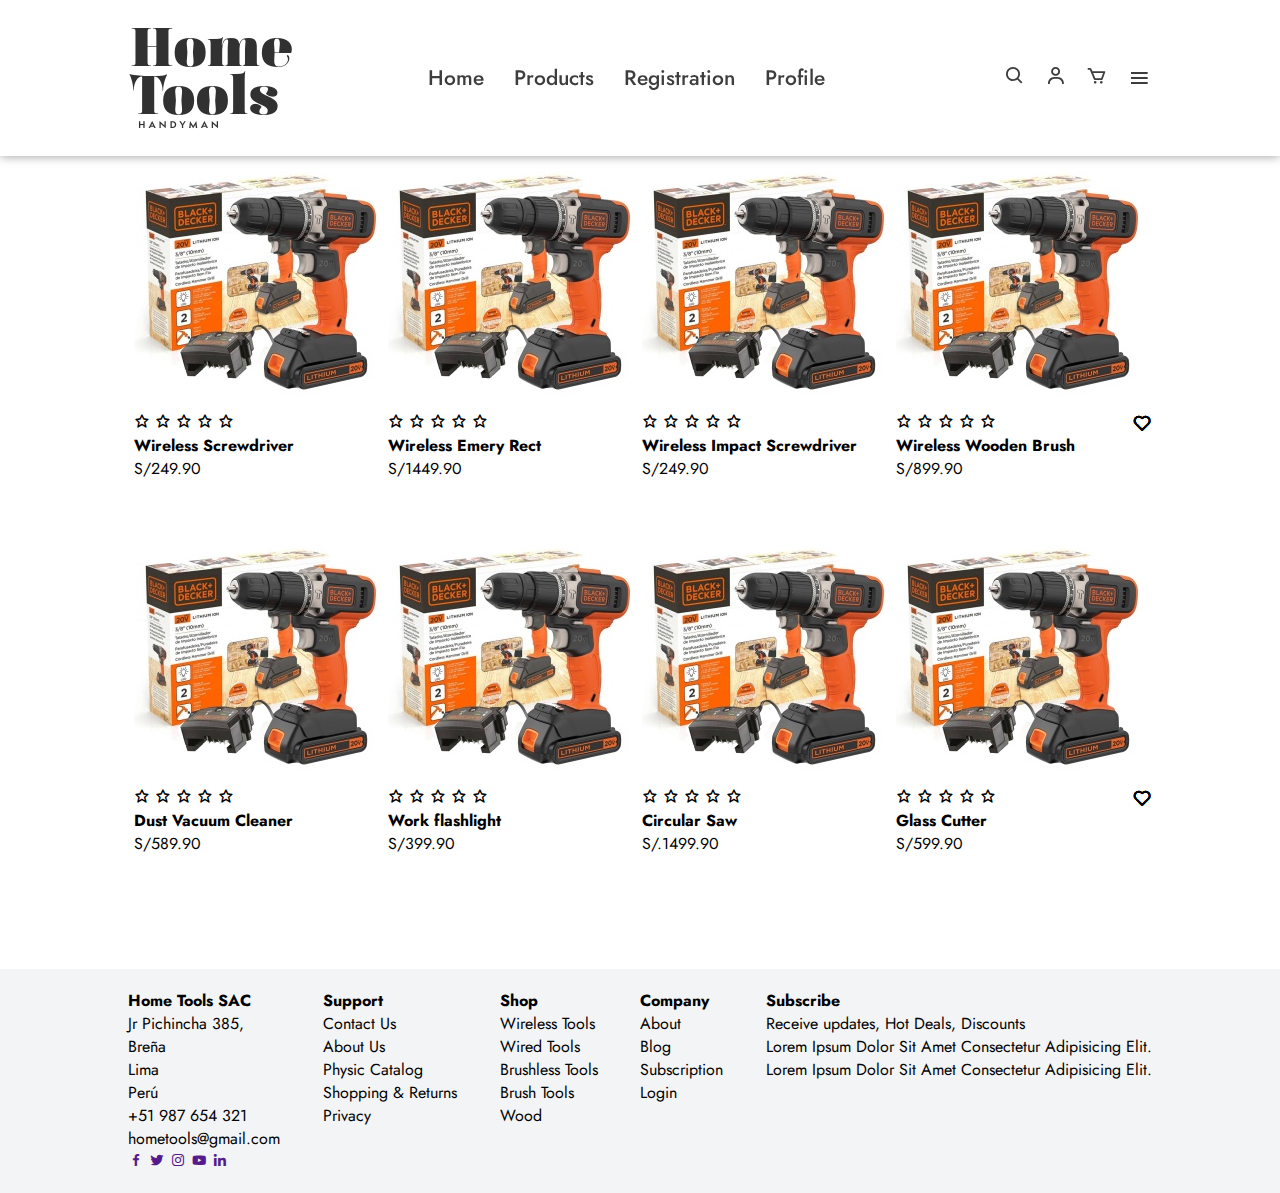
==== products.html @ b831c948 "primer commit tarea 2" ====
<!DOCTYPE html>
<html lang="en">
    <head>
        <meta charset="UTF-8" />
        <meta name="viewport" content="width=device-width, initial-scale=1.0" />
        <title>Catálogo de Productos</title>
        <link rel="stylesheet" href="styles.css" />
        <link rel="preconnect" href="https://fonts.googleapis.com" />
        <link rel="preconnect" href="https://fonts.gstatic.com" crossorigin />
        <link
          href="https://fonts.googleapis.com/css2?family=Fraunces:opsz,wght@9..144,300;9..144,400;9..144,700&family=Jost:wght@100;200;300;400;500;600;700&display=swap"
          rel="stylesheet"
        />
        <link
          rel="stylesheet"
          href="https://cdnjs.cloudflare.com/ajax/libs/font-awesome/6.5.1/css/all.min.css"
          integrity="sha512-DTOQO9RWCH3ppGqcWaEA1BIZOC6xxalwEsw9c2QQeAIftl+Vegovlnee1c9QX4TctnWMn13TZye+giMm8e2LwA=="
          crossorigin="anonymous"
          referrerpolicy="no-referrer"
        />
        <link
          rel="stylesheet"
          href="https://unpkg.com/boxicons@latest/css/boxicons.min.css"
        /> 
        <link href="https://cdn.jsdelivr.net/npm/bootstrap@5.3.2/dist/css/bootstrap.min.css" rel="stylesheet" integrity="sha384-T3c6CoIi6uLrA9TneNEoa7RxnatzjcDSCmG1MXxSR1GAsXEV/Dwwykc2MPK8M2HN" crossorigin="anonymous">
      </head>
<body>
    <header class="head-back">
        <a href="#" class="logo"
          ><img src="./src/logo.png" alt="Logo Principal"
        /></a>
  
        <ul class="navmenu">
          <li><a href="index.html">Home</a></li>
          <li><a href="products.html">Products</a></li>
          <li><a href="registration.html">Registration</a></li>
          <li><a href="profile.html">Profile</a></li>
        </ul>
  
        <div class="nav-icon">
          <a href=""><i class="bx bx-search"></i></a>
          <a href="profile.html"><i class="bx bx-user"></i></a>
          <a href=""><i class="bx bx-cart"></i></a>
  
          <div class="bx bx-menu" id="menu-icon"></div>
        </div>
      </header>

      <section class="trending-product" id="trending">
        <div class="center-text">
          <h2>Our Trending <span>Products</span></h2>
        </div>
  
        <div class="products1">
          <div class="row">
            <img src="src/1.jpg" alt="Atornillador inalámbrico" />
            <div class="heart-icon">
              <i class="bx bx-heart"></i>
            </div>
            <div class="rating">
              <i class="bx bx-star"></i>
              <i class="bx bx-star"></i>
              <i class="bx bx-star"></i>
              <i class="bx bx-star"></i>
              <i class="bx bx-star"></i>
            </div>
            <div class="price">
              <h4>Wireless Screwdriver</h4>
              <p>S/249.90</p>
            </div>
          </div>
  
          <div class="row">
            <img src="src/1.jpg" alt="Esmeril recto" />
            <div class="heart-icon">
              <i class="bx bx-heart"></i>
            </div>
            <div class="rating">
              <i class="bx bx-star"></i>
              <i class="bx bx-star"></i>
              <i class="bx bx-star"></i>
              <i class="bx bx-star"></i>
              <i class="bx bx-star"></i>
            </div>
            <div class="price">
              <h4>Wireless Emery Rect</h4>
              <p>S/1449.90</p>
            </div>
          </div>
  
          <div class="row">
            <img src="src/1.jpg" alt="Atornillador de impacto" />
            <div class="heart-icon">
              <i class="bx bx-heart"></i>
            </div>
            <div class="rating">
              <i class="bx bx-star"></i>
              <i class="bx bx-star"></i>
              <i class="bx bx-star"></i>
              <i class="bx bx-star"></i>
              <i class="bx bx-star"></i>
            </div>
            <div class="price">
              <h4>Wireless Impact Screwdriver</h4>
              <p>S/249.90</p>
            </div>
          </div>
  
          <div class="row">
            <img src="src/1.jpg" alt="Cepillo Inalámbrico" />
            <div class="heart-icon">
              <i class="bx bx-heart"></i>
            </div>
            <div class="rating">
              <i class="bx bx-star"></i>
              <i class="bx bx-star"></i>
              <i class="bx bx-star"></i>
              <i class="bx bx-star"></i>
              <i class="bx bx-star"></i>
            </div>
            <div class="price">
              <h4>Wireless Wooden Brush</h4>
              <p>S/899.90</p>
            </div>
          </div>
      </div>
          <div class="products1">
            <div class="row">
              <img src="src/1.jpg" alt="Dust Vacuum Cleaner" />
              <div class="heart-icon">
                <i class="bx bx-heart"></i>
              </div>
              <div class="rating">
                <i class="bx bx-star"></i>
                <i class="bx bx-star"></i>
                <i class="bx bx-star"></i>
                <i class="bx bx-star"></i>
                <i class="bx bx-star"></i>
              </div>
              <div class="price">
                <h4>Dust Vacuum Cleaner</h4>
                <p>S/589.90</p>
              </div>
            </div>
  
            <div class="row">
              <img src="src/1.jpg" alt="Work Flashlight" />
              <div class="heart-icon">
                <i class="bx bx-heart"></i>
              </div>
              <div class="rating">
                <i class="bx bx-star"></i>
                <i class="bx bx-star"></i>
                <i class="bx bx-star"></i>
                <i class="bx bx-star"></i>
                <i class="bx bx-star"></i>
              </div>
              <div class="price">
                <h4>Work flashlight</h4>
                <p>S/399.90</p>
              </div>
            </div>
  
            <div class="row">
              <img src="src/1.jpg" alt="Circular Saw" />
              <div class="heart-icon">
                <i class="bx bx-heart"></i>
              </div>
              <div class="rating">
                <i class="bx bx-star"></i>
                <i class="bx bx-star"></i>
                <i class="bx bx-star"></i>
                <i class="bx bx-star"></i>
                <i class="bx bx-star"></i>
              </div>
              <div class="price">
                <h4>Circular Saw</h4>
                <p>S/.1499.90</p>
              </div>
            </div>
  
            <div class="row">
              <img src="src/1.jpg" alt="Glass Cutter" />
              <div class="heart-icon">
                <i class="bx bx-heart"></i>
              </div>
              <div class="rating">
                <i class="bx bx-star"></i>
                <i class="bx bx-star"></i>
                <i class="bx bx-star"></i>
                <i class="bx bx-star"></i>
                <i class="bx bx-star"></i>
              </div>
              <div class="price">
                <h4>Glass Cutter</h4>
                <p>S/599.90</p>
              </div>
            </div>
          </div>
        </div>
      </section>

      <footer class="contact">
        <div class="contact-info">
            <div class="first-info">
                <h4>Home Tools SAC</h4>

                <p>Jr Pichincha 385, <br> Breña <br> Lima <br> Perú</p>
                <p>+51 987 654 321</p>
                <p>hometools@gmail.com</p>

                <div class="social-icon">
                    <a href=""><i class='bx bxl-facebook' ></i></a>
                    <a href=""><i class='bx bxl-twitter' ></i></a>
                    <a href=""><i class='bx bxl-instagram' ></i></a>
                    <a href=""><i class='bx bxl-youtube' ></i></a>
                    <a href=""><i class='bx bxl-linkedin' ></i></a>
                </div>
            </div>
            <div class="second-info">
                <h4>Support</h4>
                <p>Contact Us</p>
                <p>About Us</p>
                <p>Physic Catalog</p>
                <p>Shopping & Returns</p>
                <p>Privacy</p>
            </div>

            <div class="third-info">
                    <h4>Shop</h4>
                    <p>Wireless Tools</p>
                    <p>Wired Tools</p>
                    <p>Brushless Tools</p>
                    <p>Brush Tools</p>
                    <p>Wood</p>
            </div>

            <div class="fourth-info">
                <h4>Company</h4>
                <p>About</p>
                <p>Blog</p>
                <p>Subscription</p>
                <p>Login</p>
            </div>

            <div class="five">
                <h4>Subscribe</h4>
                <p>Receive updates, Hot Deals, Discounts</p>
                <p>Lorem Ipsum Dolor Sit Amet Consectetur Adipisicing Elit.</p>
                <p>Lorem Ipsum Dolor Sit Amet Consectetur Adipisicing Elit.</p>
                <p></p>
            </div>
        </div>
    </footer>
    <script src="https://cdn.jsdelivr.net/npm/bootstrap@5.3.2/dist/js/bootstrap.bundle.min.js" integrity="sha384-C6RzsynM9kWDrMNeT87bh95OGNyZPhcTNXj1NW7RuBCsyN/o0jlpcV8Qyq46cDfL" crossorigin="anonymous"></script>
</body>
</html>
---- styles.css ----
*{
    margin: 0;
    padding: 0;
    box-sizing: border-box;
    font-family: 'Jost', sans-serif;
    list-style: none;
    text-decoration: none;
}

header{
    position: fixed;
    width: 100%;
    top: 0;
    right: 0;
    z-index: 1000;
    display: flex;
    align-items: center;
    justify-content: space-between;
    background: #fff;
    padding: 20px 10%;
    box-shadow: 0px 0px 10px rgb(0 0 0 / 40%);
}
.logo{
    max-width: 120px;
    height: auto;
}

.navmenu{
    display: flex;
}

.navmenu a{
    color: #3d3d3d;
    font-size: 21px;
    text-transform: capitalize;
    padding: 15px 15px;
    font-weight: 500;
    transition: all .5s ease;
}

.navmenu a:hover{
    color: bisque;
}

.nav-icon{
    display: flex;
    align-items: center;
}

.nav-icon i{
    margin-right: 20px;
    color: #3d3d3d;
    font-size: 21px;
    font-weight: 500;
    transition: all .5s ease;
}

.nav-icon i:hover{
    transform: scale(1.5);
    color: bisque;
}

#menu-icon{
    font-size: 25px;
    color: #3d3d3d;
    z-index: 10001;
    cursor: pointer;
}

section{
    padding: 5% 10.5%;
}

.main-home{
    width: 100%;
    height: 100vh;
    background-image: url(src/banner.png);
    background-position: center;
    background-size: cover;
    display: grid;    
    grid-template-columns: repeat(1, 1fr);
    align-items: center;
}
.main-text h5{
    color:bisque;
    font-size: 22px;
    text-transform: capitalize;
    font-weight: 500;
}

.main-text h1{
    color: #000;
    font-size: 65px;
    text-transform: capitalize;
    line-height: 1.1;
    font-weight: 600;
    margin: 6px 0 10px;
}

.main-text p{
    color: rgb(175, 150, 119);
    font-size: 25px;
    font-style: italic;
    margin-bottom: 20px;
}

.main-btn{
    display: inline-block;
    color: #111;
    font-size: 22px;
    font-weight: 500;
    text-transform: capitalize;
    border: 2px solid #111;
    padding: 10px 30px;
    transition: all .42s ease;
}

.main-btn:hover{
    background-color: #000;
    color: #fff;
}

.main-btn i{
    vertical-align: middle;
}

.down-arrow{
    position: absolute;
    top: 85%;
    right: 86%;
}

.down i{
    font-size: 30px;
    color: #3d3d3d;
    border: 2px solid #3d3d3d;
    border-radius: 80%;
    padding: 12px 12px;
}

.down i:hover{
    background-color: #3d3d3d;
    color: #fff;
    transition: all .42s ease;
}

.center-text h2{
    color: #111;
    font-size: 28px;
    text-transform: capitalize;
    text-align: center;
    margin-bottom: 30px;
}

.center-text span{
    color: bisque;

}

.products1, .products2{
    display: flex;
    justify-content: space-between;
    margin: 50px 0;
    transition: all 0.5s;
}

.row img:hover{
    transform: scale(0.9);
}

.row .heart-icon{
    position: absolute;
    right: 10%;
    font-size: 20px;
}

.row .heart-icon:hover{
    color: bisque;
}

.ratting i{
    color: bisque;
    font-size: 18px;
}

footer{
    position:relative;
    width: 100%;
    bottom: 0;
    right: 0;
    background: #f3f4f6;
    padding: 20px 10%;
}

.contact-info{
    display: flex;
    align-items:start;
    justify-content: space-between;
}

.wrapper{
    display: flex;
    justify-content: center;
    align-items: center;
    min-height: 100vh;
    padding-bottom: 0;
}

.reg-form{
    width: 750px;
    background: rgba(255,228,196,0.9);
    border-radius: 10px;
    color: #8f8d8d;
    padding: 40px 35px 55px;
    border: 2px solid rgba(102, 98, 98, 0.2);
    box-shadow: 0 0 10px rgba(0, 0, 0, .2);
}

.reg-form h1{
    font-size: 36px;
    text-align: center;
    margin-bottom: 20px;
}

.wrapper .input-box{
    display: flex;
    justify-content: space-between;
    flex-wrap: wrap;
}

.input-box .input-field{
    position: relative;
    width: 48%;
    height: 50px;
    margin: 13px 0;

}

.input-box .input-field input{
    width: 100%;
    height: 100%;
    background: transparent;
    border: 2px solid rgba(102, 98, 98, 0.2);
    outline: none;
    font-size: 16px;
    color: #fff;
    border-radius: 6px;
    padding: 15px 15px 15px 40px;
}

.input-box .input-field input::placeholder{
    color: #fff;
}

.input-box .input-field i{
    position: absolute;
    left: 15px;
    top: 50%;
    transform: translateY(-50%);
    font-size: 20px;
}
.reg-form label{
    display: inline-block;
    font-size: 14.5px;
    margin: 10px 0 23px;
}

.reg-form label input{
    accent-color: #fff;
    margin-right: 5px;
}
.reg-form .btn{
    width: 100%;
    height: 45px;
    background: #fff;
    border: none;
    outline: none;
    border-radius: 6px;
    box-shadow: 0 0 10px rgba(0, 0, 0, .1);
    cursor: pointer;
    font-size: 16px;
    color: #333;
    font-weight: 600;
}

.container{
    background: bisque;
    width: 540px;
    height: 465px;
    margin: 0 auto;
    position: relative;
    margin-top: 10%;
    box-shadow: 2px 5px 20px rgba(119, 119, 119, 0.5);

}

.logo2{
    float: right;
    margin-right: 12px;
    margin-top: 12px;
    color: rgb(102, 98, 98);
    font-weight: 900;
    font-size: 1.5rem;
    letter-spacing: 1px;
}

.CTA{
    width: 80px;
    height: 40px;
    right: -20px;    
    bottom: 0;
    margin-bottom: 90px;
    position: absolute;
    z-index: 1s;
    font-size: 1em;
    transform: rotate(-90deg);
    transition: all .5s ease-in-out;
    cursor: pointer;
}

.CTA h1{
    color: #9e9a9a;
    margin-top: 10px;
    margin-left: 9px;
}

.CTA:hover{
    transform: scale(1.6);
}

.leftbox{
    float: left;
    top: -5%;
    left: 5%;
    position: absolute;
    width: 15%;
    height: 110%;
    background: #000;
    box-shadow: 3px 3px 10px rgba(119, 119, 119, 0.5);
}

nav a{
    list-style: none;
    padding: 35px;
    color: #fff;
    font-size: 1.1em;
    display: block;
    transition: all 0.3s ease-in-out;
}

nav a:hover{
    color: bisque;
    transform: scale(1.8);
    cursor: pointer;
}

nav a:first-child{
    margin-top: 7px ;
}

.active{
    color: bisque;
}

.rightbox{
    float: right;
    width: 45%;
    height: 100%;
}

.profile{
    position: absolute;
    width: 70%;
}

.profile h1{
    color: #9e9a9a;
    font-size: 1em;
    margin-top: 60px;
    margin-bottom: 35px;
}

.profile h2{
    color: #777;
    width: 80%;
    text-transform: uppercase;
    font-size: 13px;
    letter-spacing: 1px;
    margin-left: 2px;
}

.profile p{
    border-width: 1px;
    border-style: solid;
    border-image: linear-gradient(to right,#3fb6a8,  rgba(126,211,134,0.5)) 1 0%;
    border-top: 0;
    width: 80%;
    font-size: 0.95em;
    padding: 7px 0;
    color: #070707;
}

.btn2{
    float: right;
    text-transform: uppercase;
    font-size: 10px;
    border: none;
    color: #000;
}

.btn2:hover{
    text-decoration: underline;
    font-weight: 900;
}
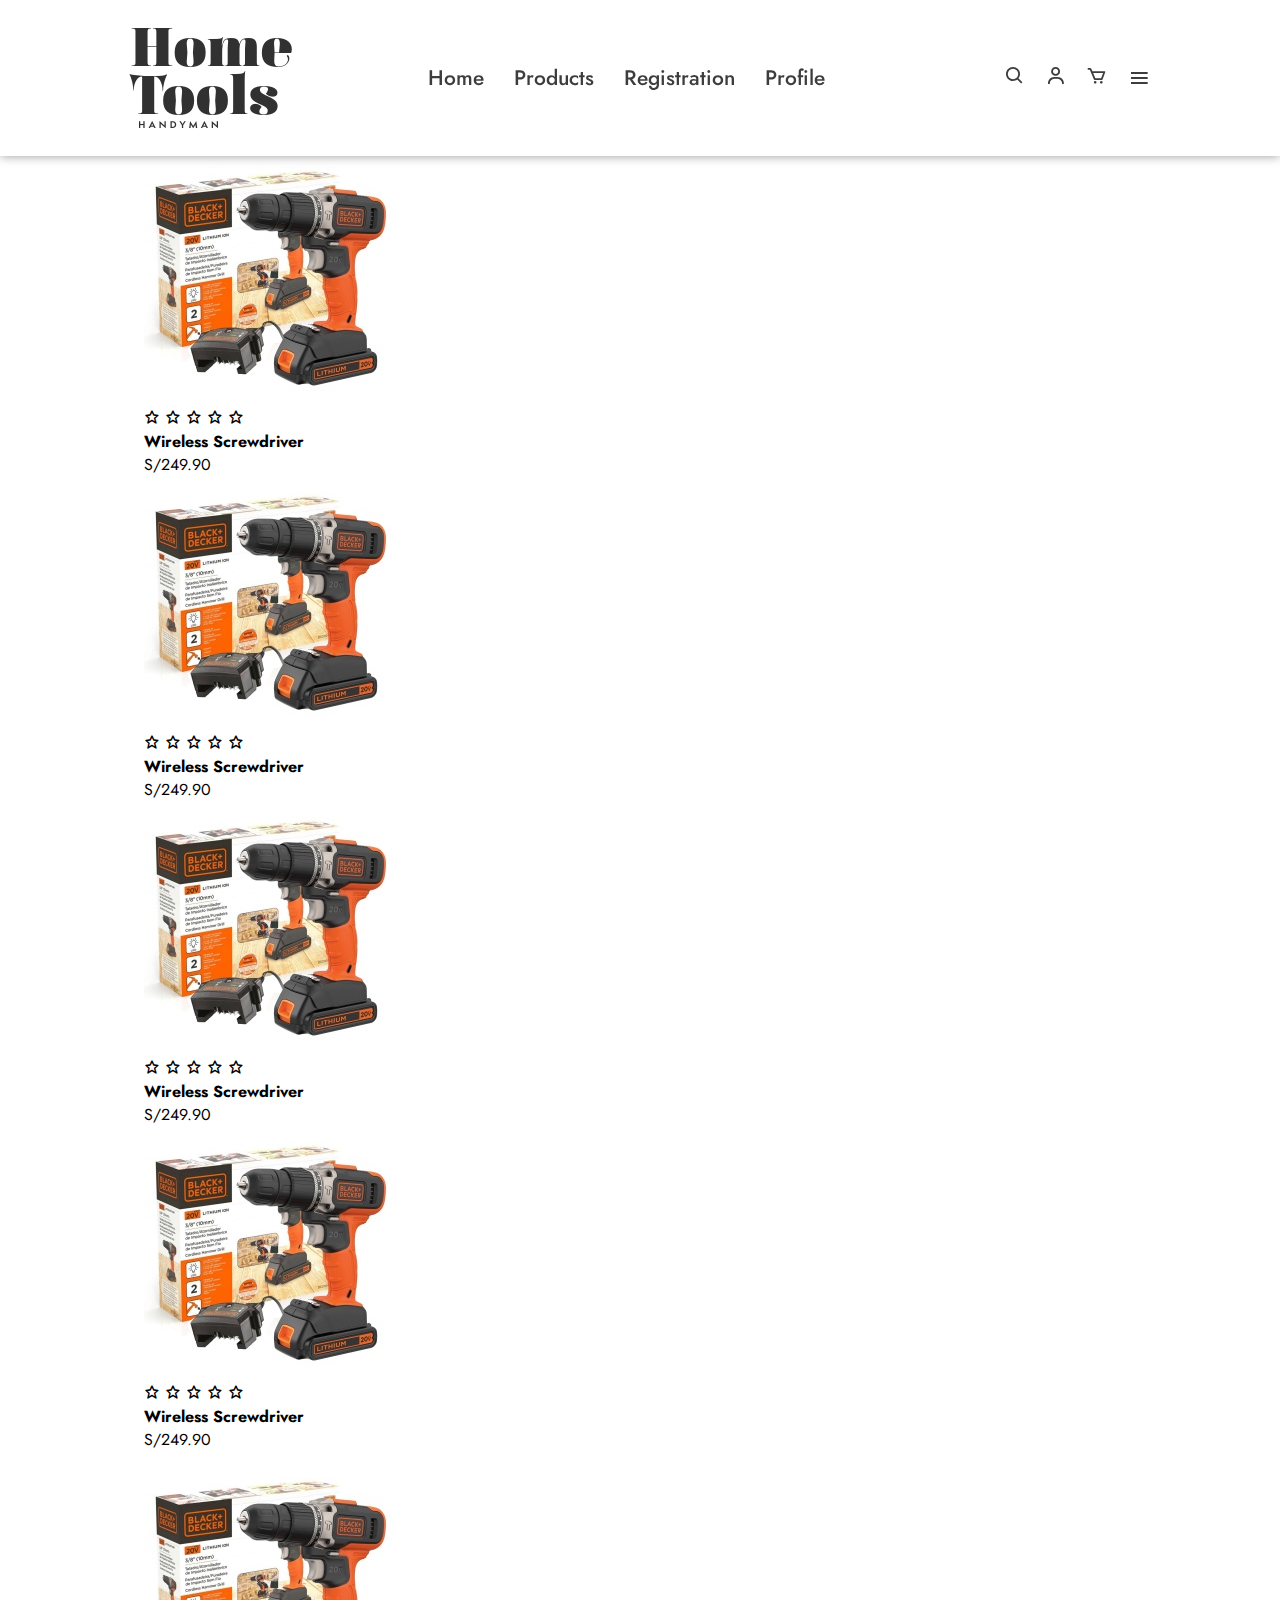
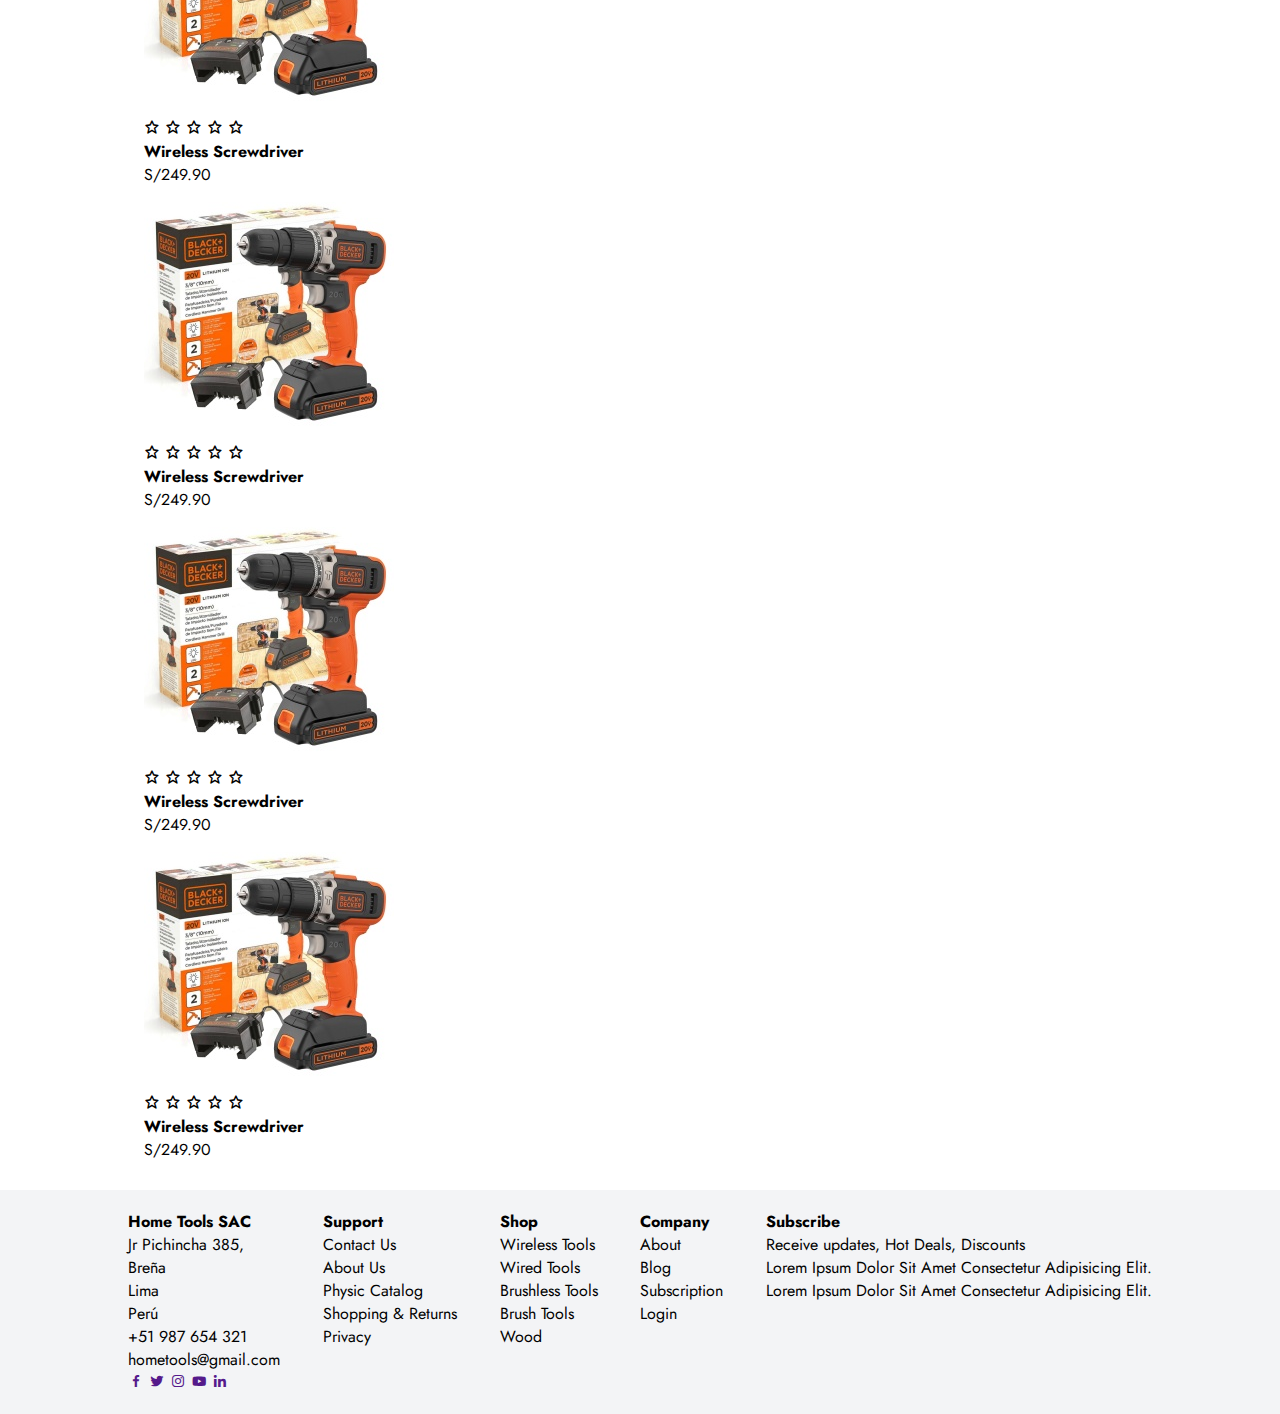
==== commit c1a0da56: "Productos con Bootstrap" ====
--- a/products.html
+++ b/products.html
@@ -1,57 +1,193 @@
 <!DOCTYPE html>
 <html lang="en">
-    <head>
-        <meta charset="UTF-8" />
-        <meta name="viewport" content="width=device-width, initial-scale=1.0" />
-        <title>Catálogo de Productos</title>
-        <link rel="stylesheet" href="styles.css" />
-        <link rel="preconnect" href="https://fonts.googleapis.com" />
-        <link rel="preconnect" href="https://fonts.gstatic.com" crossorigin />
-        <link
-          href="https://fonts.googleapis.com/css2?family=Fraunces:opsz,wght@9..144,300;9..144,400;9..144,700&family=Jost:wght@100;200;300;400;500;600;700&display=swap"
-          rel="stylesheet"
-        />
-        <link
-          rel="stylesheet"
-          href="https://cdnjs.cloudflare.com/ajax/libs/font-awesome/6.5.1/css/all.min.css"
-          integrity="sha512-DTOQO9RWCH3ppGqcWaEA1BIZOC6xxalwEsw9c2QQeAIftl+Vegovlnee1c9QX4TctnWMn13TZye+giMm8e2LwA=="
-          crossorigin="anonymous"
-          referrerpolicy="no-referrer"
-        />
-        <link
-          rel="stylesheet"
-          href="https://unpkg.com/boxicons@latest/css/boxicons.min.css"
-        /> 
-        <link href="https://cdn.jsdelivr.net/npm/bootstrap@5.3.2/dist/css/bootstrap.min.css" rel="stylesheet" integrity="sha384-T3c6CoIi6uLrA9TneNEoa7RxnatzjcDSCmG1MXxSR1GAsXEV/Dwwykc2MPK8M2HN" crossorigin="anonymous">
-      </head>
-<body>
+  <head>
+    <meta charset="UTF-8" />
+    <meta name="viewport" content="width=device-width, initial-scale=1.0" />
+    <title>Catálogo de Productos</title>
+    <link rel="stylesheet" href="styles.css" />
+    <link rel="preconnect" href="https://fonts.googleapis.com" />
+    <link rel="preconnect" href="https://fonts.gstatic.com" crossorigin />
+    <link
+      href="https://fonts.googleapis.com/css2?family=Fraunces:opsz,wght@9..144,300;9..144,400;9..144,700&family=Jost:wght@100;200;300;400;500;600;700&display=swap"
+      rel="stylesheet"
+    />
+    <link
+      rel="stylesheet"
+      href="https://cdnjs.cloudflare.com/ajax/libs/font-awesome/6.5.1/css/all.min.css"
+      integrity="sha512-DTOQO9RWCH3ppGqcWaEA1BIZOC6xxalwEsw9c2QQeAIftl+Vegovlnee1c9QX4TctnWMn13TZye+giMm8e2LwA=="
+      crossorigin="anonymous"
+      referrerpolicy="no-referrer"
+    />
+    <link
+      rel="stylesheet"
+      href="https://unpkg.com/boxicons@latest/css/boxicons.min.css"
+    />
+    <link
+      href="https://cdn.jsdelivr.net/npm/bootstrap@5.3.2/dist/css/bootstrap.min.css"
+      rel="stylesheet"
+      integrity="sha384-T3c6CoIi6uLrA9TneNEoa7RxnatzjcDSCmG1MXxSR1GAsXEV/Dwwykc2MPK8M2HN"
+      crossorigin="anonymous"
+    />
+  </head>
+  <body>
     <header class="head-back">
-        <a href="#" class="logo"
-          ><img src="./src/logo.png" alt="Logo Principal"
-        /></a>
-  
-        <ul class="navmenu">
-          <li><a href="index.html">Home</a></li>
-          <li><a href="products.html">Products</a></li>
-          <li><a href="registration.html">Registration</a></li>
-          <li><a href="profile.html">Profile</a></li>
-        </ul>
-  
-        <div class="nav-icon">
-          <a href=""><i class="bx bx-search"></i></a>
-          <a href="profile.html"><i class="bx bx-user"></i></a>
-          <a href=""><i class="bx bx-cart"></i></a>
-  
-          <div class="bx bx-menu" id="menu-icon"></div>
-        </div>
-      </header>
-
-      <section class="trending-product" id="trending">
-        <div class="center-text">
-          <h2>Our Trending <span>Products</span></h2>
-        </div>
-  
-        <div class="products1">
+      <a href="#" class="logo"
+        ><img src="./src/logo.png" alt="Logo Principal"
+      /></a>
+
+      <ul class="navmenu">
+        <li><a href="index.html">Home</a></li>
+        <li><a href="products.html">Products</a></li>
+        <li><a href="registration.html">Registration</a></li>
+        <li><a href="profile.html">Profile</a></li>
+      </ul>
+
+      <div class="nav-icon">
+        <a href=""><i class="bx bx-search"></i></a>
+        <a href="profile.html"><i class="bx bx-user"></i></a>
+        <a href=""><i class="bx bx-cart"></i></a>
+
+        <div class="bx bx-menu" id="menu-icon"></div>
+      </div>
+    </header>
+
+    <section class="trending-product" id="trending">
+      <div class="row fila">
+        <div class="card col" style="width: 18rem;margin-left: 10px;margin-right: 10px;height: fit-content;">
+          <img src="src/1.jpg" class="card-img-top" alt="..." />
+          <div class="price">
+            <div class="rating">
+              <i class="bx bx-star"></i>
+              <i class="bx bx-star"></i>
+              <i class="bx bx-star"></i>
+              <i class="bx bx-star"></i>
+              <i class="bx bx-star"></i>
+            </div>
+            <div class="price">
+              <h4>Wireless Screwdriver</h4>
+              <p>S/249.90</p>
+            </div>
+          </div>            
+        </div>
+        <div class="card col" style="width: 18rem;margin-left: 10px;margin-right: 10px;height: fit-content;">
+          <img src="src/1.jpg" class="card-img-top" alt="..." />
+          <div class="price">
+            <div class="rating">
+              <i class="bx bx-star"></i>
+              <i class="bx bx-star"></i>
+              <i class="bx bx-star"></i>
+              <i class="bx bx-star"></i>
+              <i class="bx bx-star"></i>
+            </div>
+            <div class="price">
+              <h4>Wireless Screwdriver</h4>
+              <p>S/249.90</p>
+            </div>
+          </div>            
+        </div>
+        <div class="card col" style="width: 18rem;margin-left: 10px;margin-right: 10px;height: fit-content;">
+          <img src="src/1.jpg" class="card-img-top" alt="..." />
+          <div class="price">
+            <div class="rating">
+              <i class="bx bx-star"></i>
+              <i class="bx bx-star"></i>
+              <i class="bx bx-star"></i>
+              <i class="bx bx-star"></i>
+              <i class="bx bx-star"></i>
+            </div>
+            <div class="price">
+              <h4>Wireless Screwdriver</h4>
+              <p>S/249.90</p>
+            </div>
+          </div>            
+        </div>
+        <div class="card col" style="width: 18rem;margin-left: 10px;margin-right: 10px;height: fit-content;">
+          <img src="src/1.jpg" class="card-img-top" alt="..." />
+          <div class="price">
+            <div class="rating">
+              <i class="bx bx-star"></i>
+              <i class="bx bx-star"></i>
+              <i class="bx bx-star"></i>
+              <i class="bx bx-star"></i>
+              <i class="bx bx-star"></i>
+            </div>
+            <div class="price">
+              <h4>Wireless Screwdriver</h4>
+              <p>S/249.90</p>
+            </div>
+          </div>            
+        </div>
+      </div>
+      <div class="row fila">
+        <div class="card col" style="width: 18rem;margin-left: 10px;margin-right: 10px;height: fit-content;">
+          <img src="src/1.jpg" class="card-img-top" alt="..." />
+          <div class="price">
+            <div class="rating">
+              <i class="bx bx-star"></i>
+              <i class="bx bx-star"></i>
+              <i class="bx bx-star"></i>
+              <i class="bx bx-star"></i>
+              <i class="bx bx-star"></i>
+            </div>
+            <div class="price">
+              <h4>Wireless Screwdriver</h4>
+              <p>S/249.90</p>
+            </div>
+          </div>            
+        </div>
+        <div class="card col" style="width: 18rem;margin-left: 10px;margin-right: 10px;height: fit-content;">
+          <img src="src/1.jpg" class="card-img-top" alt="..." />
+          <div class="price">
+            <div class="rating">
+              <i class="bx bx-star"></i>
+              <i class="bx bx-star"></i>
+              <i class="bx bx-star"></i>
+              <i class="bx bx-star"></i>
+              <i class="bx bx-star"></i>
+            </div>
+            <div class="price">
+              <h4>Wireless Screwdriver</h4>
+              <p>S/249.90</p>
+            </div>
+          </div>            
+        </div>
+        <div class="card col" style="width: 18rem;margin-left: 10px;margin-right: 10px;height: fit-content;">
+          <img src="src/1.jpg" class="card-img-top" alt="..." />
+          <div class="price">
+            <div class="rating">
+              <i class="bx bx-star"></i>
+              <i class="bx bx-star"></i>
+              <i class="bx bx-star"></i>
+              <i class="bx bx-star"></i>
+              <i class="bx bx-star"></i>
+            </div>
+            <div class="price">
+              <h4>Wireless Screwdriver</h4>
+              <p>S/249.90</p>
+            </div>
+          </div>            
+        </div>
+        <div class="card col" style="width: 18rem;margin-left: 10px;margin-right: 10px;height: fit-content;">
+          <img src="src/1.jpg" class="card-img-top" alt="..." />
+          <div class="price">
+            <div class="rating">
+              <i class="bx bx-star"></i>
+              <i class="bx bx-star"></i>
+              <i class="bx bx-star"></i>
+              <i class="bx bx-star"></i>
+              <i class="bx bx-star"></i>
+            </div>
+            <div class="price">
+              <h4>Wireless Screwdriver</h4>
+              <p>S/249.90</p>
+            </div>
+          </div>            
+        </div>
+      </div>
+
+
+
+      <!-- <div class="products1">
           <div class="row">
             <img src="src/1.jpg" alt="Atornillador inalámbrico" />
             <div class="heart-icon">
@@ -196,62 +332,70 @@
                 <p>S/599.90</p>
               </div>
             </div>
+          </div> -->
+    </section>
+
+    <footer class="contact">
+      <div class="contact-info">
+        <div class="first-info">
+          <h4>Home Tools SAC</h4>
+
+          <p>
+            Jr Pichincha 385, <br />
+            Breña <br />
+            Lima <br />
+            Perú
+          </p>
+          <p>+51 987 654 321</p>
+          <p>hometools@gmail.com</p>
+
+          <div class="social-icon">
+            <a href=""><i class="bx bxl-facebook"></i></a>
+            <a href=""><i class="bx bxl-twitter"></i></a>
+            <a href=""><i class="bx bxl-instagram"></i></a>
+            <a href=""><i class="bx bxl-youtube"></i></a>
+            <a href=""><i class="bx bxl-linkedin"></i></a>
           </div>
         </div>
-      </section>
-
-      <footer class="contact">
-        <div class="contact-info">
-            <div class="first-info">
-                <h4>Home Tools SAC</h4>
-
-                <p>Jr Pichincha 385, <br> Breña <br> Lima <br> Perú</p>
-                <p>+51 987 654 321</p>
-                <p>hometools@gmail.com</p>
-
-                <div class="social-icon">
-                    <a href=""><i class='bx bxl-facebook' ></i></a>
-                    <a href=""><i class='bx bxl-twitter' ></i></a>
-                    <a href=""><i class='bx bxl-instagram' ></i></a>
-                    <a href=""><i class='bx bxl-youtube' ></i></a>
-                    <a href=""><i class='bx bxl-linkedin' ></i></a>
-                </div>
-            </div>
-            <div class="second-info">
-                <h4>Support</h4>
-                <p>Contact Us</p>
-                <p>About Us</p>
-                <p>Physic Catalog</p>
-                <p>Shopping & Returns</p>
-                <p>Privacy</p>
-            </div>
-
-            <div class="third-info">
-                    <h4>Shop</h4>
-                    <p>Wireless Tools</p>
-                    <p>Wired Tools</p>
-                    <p>Brushless Tools</p>
-                    <p>Brush Tools</p>
-                    <p>Wood</p>
-            </div>
-
-            <div class="fourth-info">
-                <h4>Company</h4>
-                <p>About</p>
-                <p>Blog</p>
-                <p>Subscription</p>
-                <p>Login</p>
-            </div>
-
-            <div class="five">
-                <h4>Subscribe</h4>
-                <p>Receive updates, Hot Deals, Discounts</p>
-                <p>Lorem Ipsum Dolor Sit Amet Consectetur Adipisicing Elit.</p>
-                <p>Lorem Ipsum Dolor Sit Amet Consectetur Adipisicing Elit.</p>
-                <p></p>
-            </div>
-        </div>
+        <div class="second-info">
+          <h4>Support</h4>
+          <p>Contact Us</p>
+          <p>About Us</p>
+          <p>Physic Catalog</p>
+          <p>Shopping & Returns</p>
+          <p>Privacy</p>
+        </div>
+
+        <div class="third-info">
+          <h4>Shop</h4>
+          <p>Wireless Tools</p>
+          <p>Wired Tools</p>
+          <p>Brushless Tools</p>
+          <p>Brush Tools</p>
+          <p>Wood</p>
+        </div>
+
+        <div class="fourth-info">
+          <h4>Company</h4>
+          <p>About</p>
+          <p>Blog</p>
+          <p>Subscription</p>
+          <p>Login</p>
+        </div>
+
+        <div class="five">
+          <h4>Subscribe</h4>
+          <p>Receive updates, Hot Deals, Discounts</p>
+          <p>Lorem Ipsum Dolor Sit Amet Consectetur Adipisicing Elit.</p>
+          <p>Lorem Ipsum Dolor Sit Amet Consectetur Adipisicing Elit.</p>
+          <p></p>
+        </div>
+      </div>
     </footer>
-    <script src="https://cdn.jsdelivr.net/npm/bootstrap@5.3.2/dist/js/bootstrap.bundle.min.js" integrity="sha384-C6RzsynM9kWDrMNeT87bh95OGNyZPhcTNXj1NW7RuBCsyN/o0jlpcV8Qyq46cDfL" crossorigin="anonymous"></script>
-</body>
-</html>+    <script
+      src="https://cdn.jsdelivr.net/npm/bootstrap@5.3.2/dist/js/bootstrap.bundle.min.js"
+      integrity="sha384-C6RzsynM9kWDrMNeT87bh95OGNyZPhcTNXj1NW7RuBCsyN/o0jlpcV8Qyq46cDfL"
+      crossorigin="anonymous"
+    ></script>
+  </body>
+</html>
--- a/styles.css
+++ b/styles.css
@@ -68,7 +68,7 @@
 }
 
 section{
-    padding: 5% 10.5%;
+    padding: 11% 10.5% 1.5%;
 }
 
 .main-home{
@@ -413,5 +413,8 @@
     font-weight: 900;
 }
 
-
-
+.fila{
+    margin-top: 10px;
+    margin-bottom: 10px;
+}
+
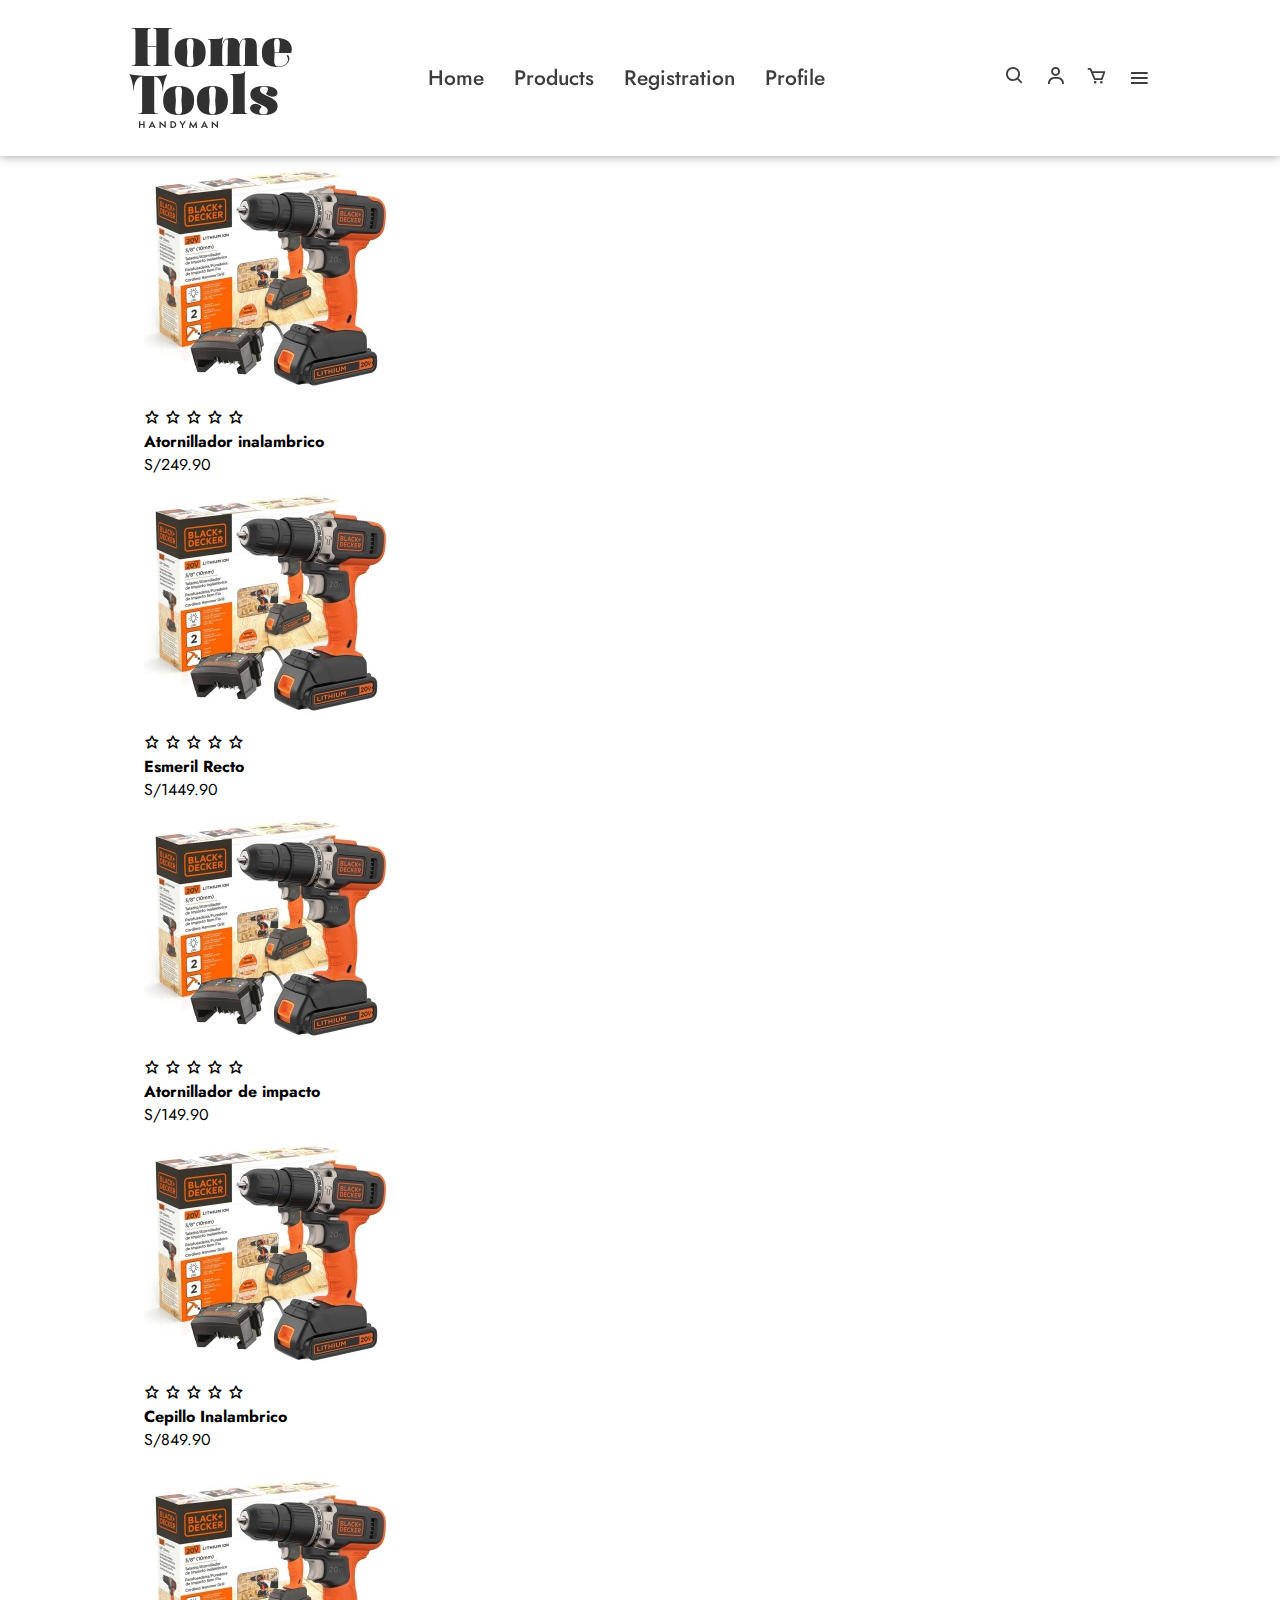
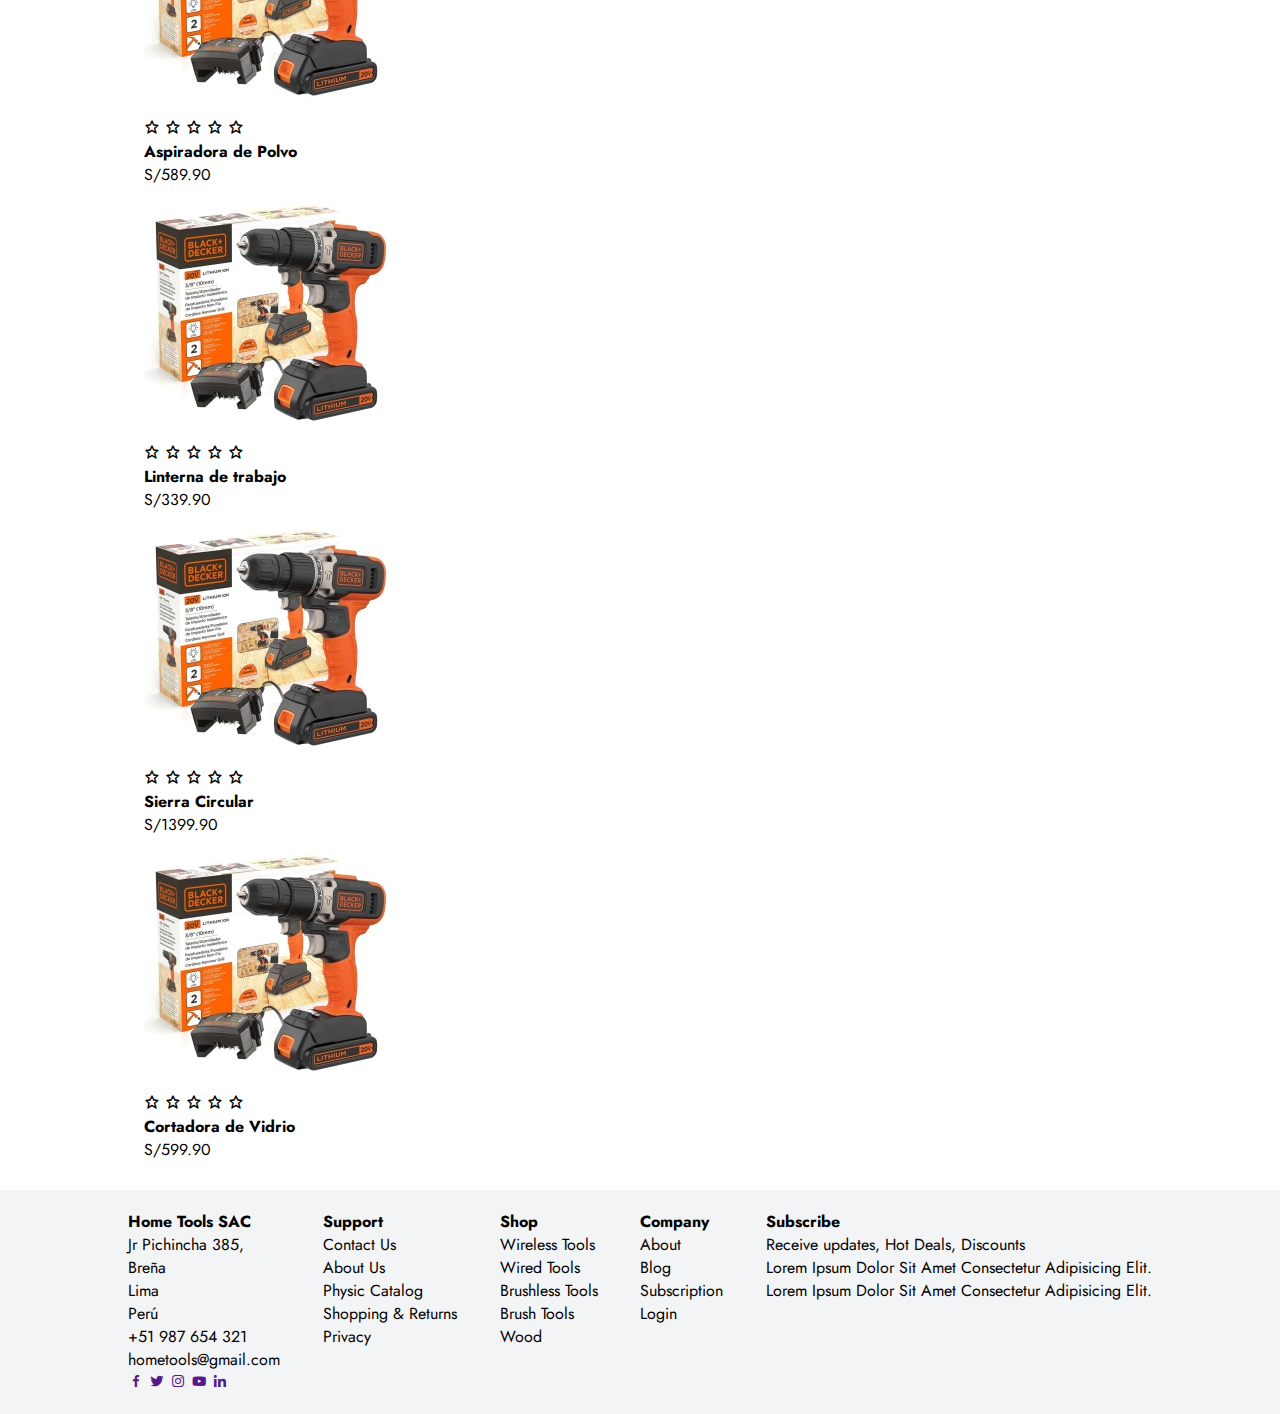
==== commit dc1bde6c: "Inclusion de script.js en todas las paginas" ====
--- a/products.html
+++ b/products.html
@@ -64,7 +64,7 @@
               <i class="bx bx-star"></i>
             </div>
             <div class="price">
-              <h4>Wireless Screwdriver</h4>
+              <h4>Atornillador inalambrico</h4>
               <p>S/249.90</p>
             </div>
           </div>            
@@ -80,40 +80,40 @@
               <i class="bx bx-star"></i>
             </div>
             <div class="price">
-              <h4>Wireless Screwdriver</h4>
-              <p>S/249.90</p>
-            </div>
-          </div>            
-        </div>
-        <div class="card col" style="width: 18rem;margin-left: 10px;margin-right: 10px;height: fit-content;">
-          <img src="src/1.jpg" class="card-img-top" alt="..." />
-          <div class="price">
-            <div class="rating">
-              <i class="bx bx-star"></i>
-              <i class="bx bx-star"></i>
-              <i class="bx bx-star"></i>
-              <i class="bx bx-star"></i>
-              <i class="bx bx-star"></i>
-            </div>
-            <div class="price">
-              <h4>Wireless Screwdriver</h4>
-              <p>S/249.90</p>
-            </div>
-          </div>            
-        </div>
-        <div class="card col" style="width: 18rem;margin-left: 10px;margin-right: 10px;height: fit-content;">
-          <img src="src/1.jpg" class="card-img-top" alt="..." />
-          <div class="price">
-            <div class="rating">
-              <i class="bx bx-star"></i>
-              <i class="bx bx-star"></i>
-              <i class="bx bx-star"></i>
-              <i class="bx bx-star"></i>
-              <i class="bx bx-star"></i>
-            </div>
-            <div class="price">
-              <h4>Wireless Screwdriver</h4>
-              <p>S/249.90</p>
+              <h4>Esmeril Recto</h4>
+              <p>S/1449.90</p>
+            </div>
+          </div>            
+        </div>
+        <div class="card col" style="width: 18rem;margin-left: 10px;margin-right: 10px;height: fit-content;">
+          <img src="src/1.jpg" class="card-img-top" alt="..." />
+          <div class="price">
+            <div class="rating">
+              <i class="bx bx-star"></i>
+              <i class="bx bx-star"></i>
+              <i class="bx bx-star"></i>
+              <i class="bx bx-star"></i>
+              <i class="bx bx-star"></i>
+            </div>
+            <div class="price">
+              <h4>Atornillador de impacto</h4>
+              <p>S/149.90</p>
+            </div>
+          </div>            
+        </div>
+        <div class="card col" style="width: 18rem;margin-left: 10px;margin-right: 10px;height: fit-content;">
+          <img src="src/1.jpg" class="card-img-top" alt="..." />
+          <div class="price">
+            <div class="rating">
+              <i class="bx bx-star"></i>
+              <i class="bx bx-star"></i>
+              <i class="bx bx-star"></i>
+              <i class="bx bx-star"></i>
+              <i class="bx bx-star"></i>
+            </div>
+            <div class="price">
+              <h4>Cepillo Inalambrico</h4>
+              <p>S/849.90</p>
             </div>
           </div>            
         </div>
@@ -130,56 +130,56 @@
               <i class="bx bx-star"></i>
             </div>
             <div class="price">
-              <h4>Wireless Screwdriver</h4>
-              <p>S/249.90</p>
-            </div>
-          </div>            
-        </div>
-        <div class="card col" style="width: 18rem;margin-left: 10px;margin-right: 10px;height: fit-content;">
-          <img src="src/1.jpg" class="card-img-top" alt="..." />
-          <div class="price">
-            <div class="rating">
-              <i class="bx bx-star"></i>
-              <i class="bx bx-star"></i>
-              <i class="bx bx-star"></i>
-              <i class="bx bx-star"></i>
-              <i class="bx bx-star"></i>
-            </div>
-            <div class="price">
-              <h4>Wireless Screwdriver</h4>
-              <p>S/249.90</p>
-            </div>
-          </div>            
-        </div>
-        <div class="card col" style="width: 18rem;margin-left: 10px;margin-right: 10px;height: fit-content;">
-          <img src="src/1.jpg" class="card-img-top" alt="..." />
-          <div class="price">
-            <div class="rating">
-              <i class="bx bx-star"></i>
-              <i class="bx bx-star"></i>
-              <i class="bx bx-star"></i>
-              <i class="bx bx-star"></i>
-              <i class="bx bx-star"></i>
-            </div>
-            <div class="price">
-              <h4>Wireless Screwdriver</h4>
-              <p>S/249.90</p>
-            </div>
-          </div>            
-        </div>
-        <div class="card col" style="width: 18rem;margin-left: 10px;margin-right: 10px;height: fit-content;">
-          <img src="src/1.jpg" class="card-img-top" alt="..." />
-          <div class="price">
-            <div class="rating">
-              <i class="bx bx-star"></i>
-              <i class="bx bx-star"></i>
-              <i class="bx bx-star"></i>
-              <i class="bx bx-star"></i>
-              <i class="bx bx-star"></i>
-            </div>
-            <div class="price">
-              <h4>Wireless Screwdriver</h4>
-              <p>S/249.90</p>
+              <h4>Aspiradora de Polvo</h4>
+              <p>S/589.90</p>
+            </div>
+          </div>            
+        </div>
+        <div class="card col" style="width: 18rem;margin-left: 10px;margin-right: 10px;height: fit-content;">
+          <img src="src/1.jpg" class="card-img-top" alt="..." />
+          <div class="price">
+            <div class="rating">
+              <i class="bx bx-star"></i>
+              <i class="bx bx-star"></i>
+              <i class="bx bx-star"></i>
+              <i class="bx bx-star"></i>
+              <i class="bx bx-star"></i>
+            </div>
+            <div class="price">
+              <h4>Linterna de trabajo</h4>
+              <p>S/339.90</p>
+            </div>
+          </div>            
+        </div>
+        <div class="card col" style="width: 18rem;margin-left: 10px;margin-right: 10px;height: fit-content;">
+          <img src="src/1.jpg" class="card-img-top" alt="..." />
+          <div class="price">
+            <div class="rating">
+              <i class="bx bx-star"></i>
+              <i class="bx bx-star"></i>
+              <i class="bx bx-star"></i>
+              <i class="bx bx-star"></i>
+              <i class="bx bx-star"></i>
+            </div>
+            <div class="price">
+              <h4>Sierra Circular</h4> 
+              <p>S/1399.90</p>
+            </div>
+          </div>            
+        </div>
+        <div class="card col" style="width: 18rem;margin-left: 10px;margin-right: 10px;height: fit-content;">
+          <img src="src/1.jpg" class="card-img-top" alt="..." />
+          <div class="price">
+            <div class="rating">
+              <i class="bx bx-star"></i>
+              <i class="bx bx-star"></i>
+              <i class="bx bx-star"></i>
+              <i class="bx bx-star"></i>
+              <i class="bx bx-star"></i>
+            </div>
+            <div class="price">
+              <h4>Cortadora de Vidrio</h4>
+              <p>S/599.90</p>
             </div>
           </div>            
         </div>
@@ -392,6 +392,8 @@
         </div>
       </div>
     </footer>
+
+    <script src="script.js"></script>
     <script
       src="https://cdn.jsdelivr.net/npm/bootstrap@5.3.2/dist/js/bootstrap.bundle.min.js"
       integrity="sha384-C6RzsynM9kWDrMNeT87bh95OGNyZPhcTNXj1NW7RuBCsyN/o0jlpcV8Qyq46cDfL"
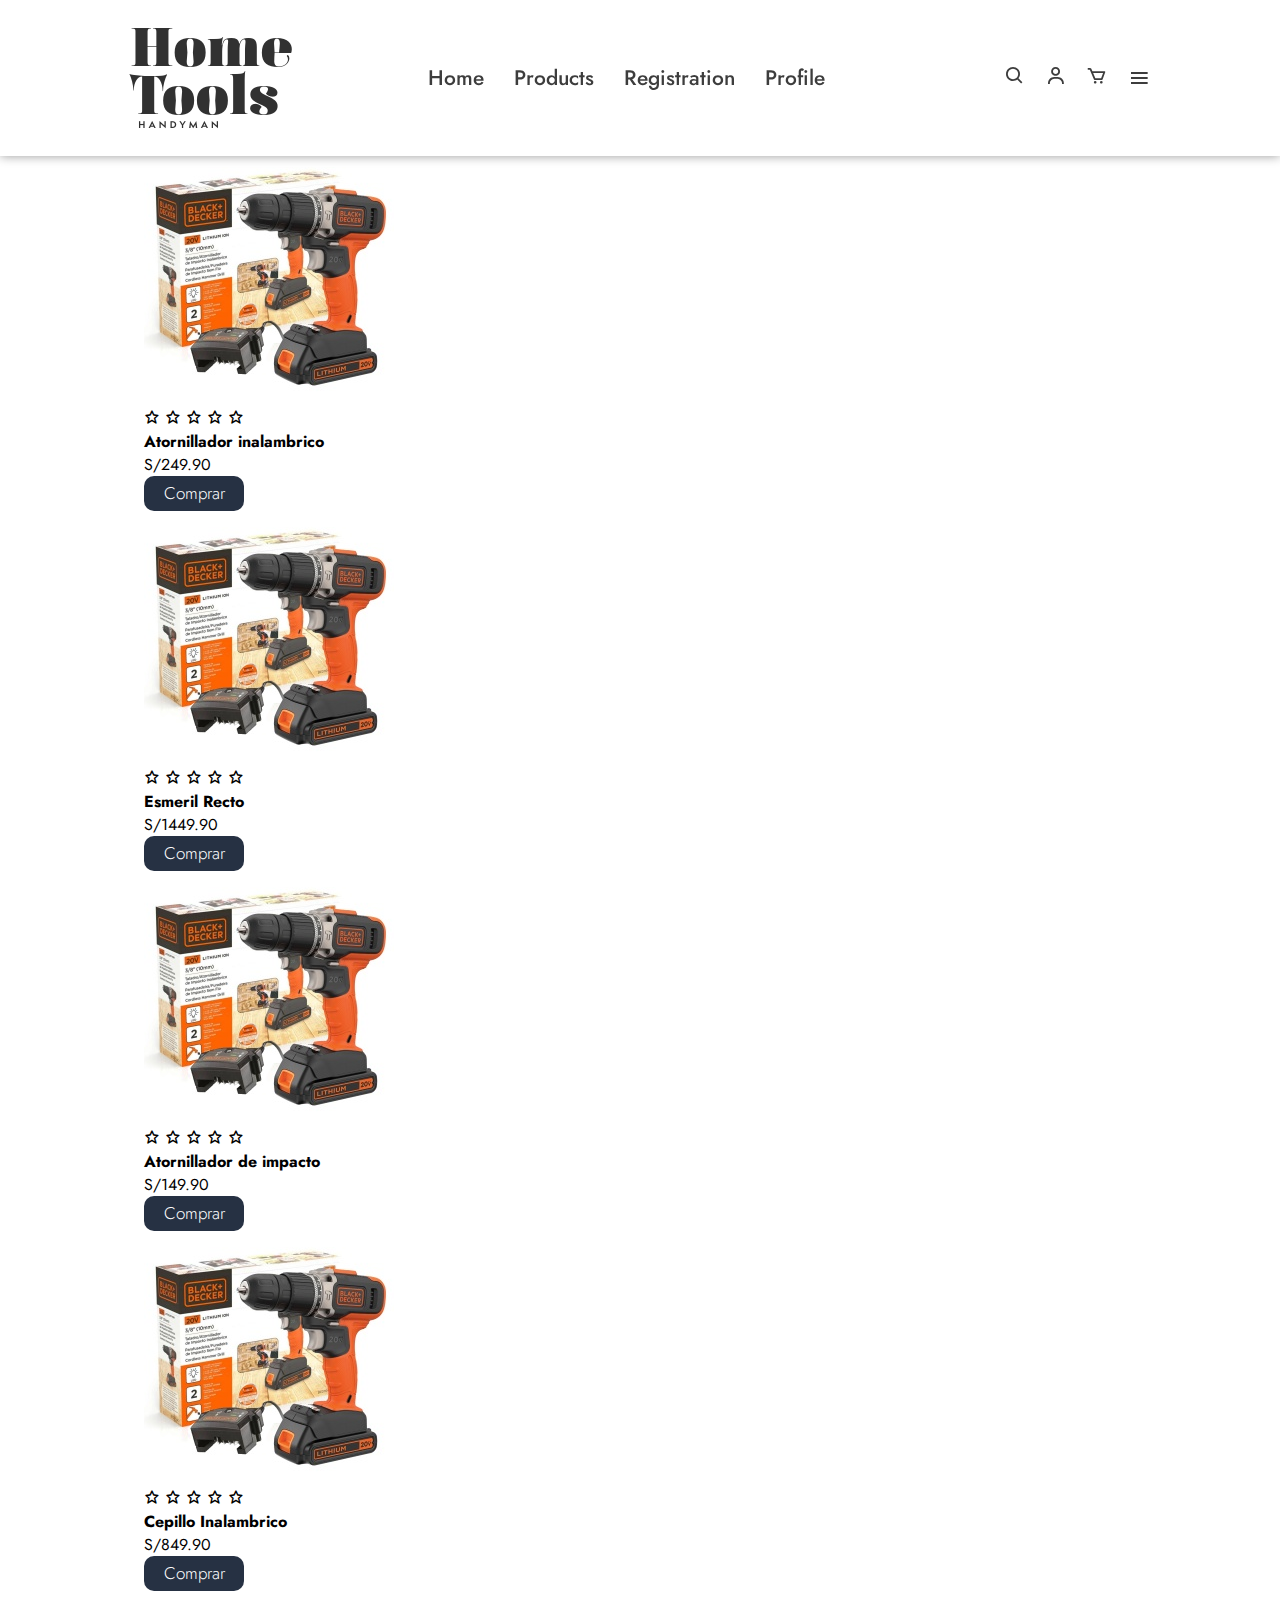
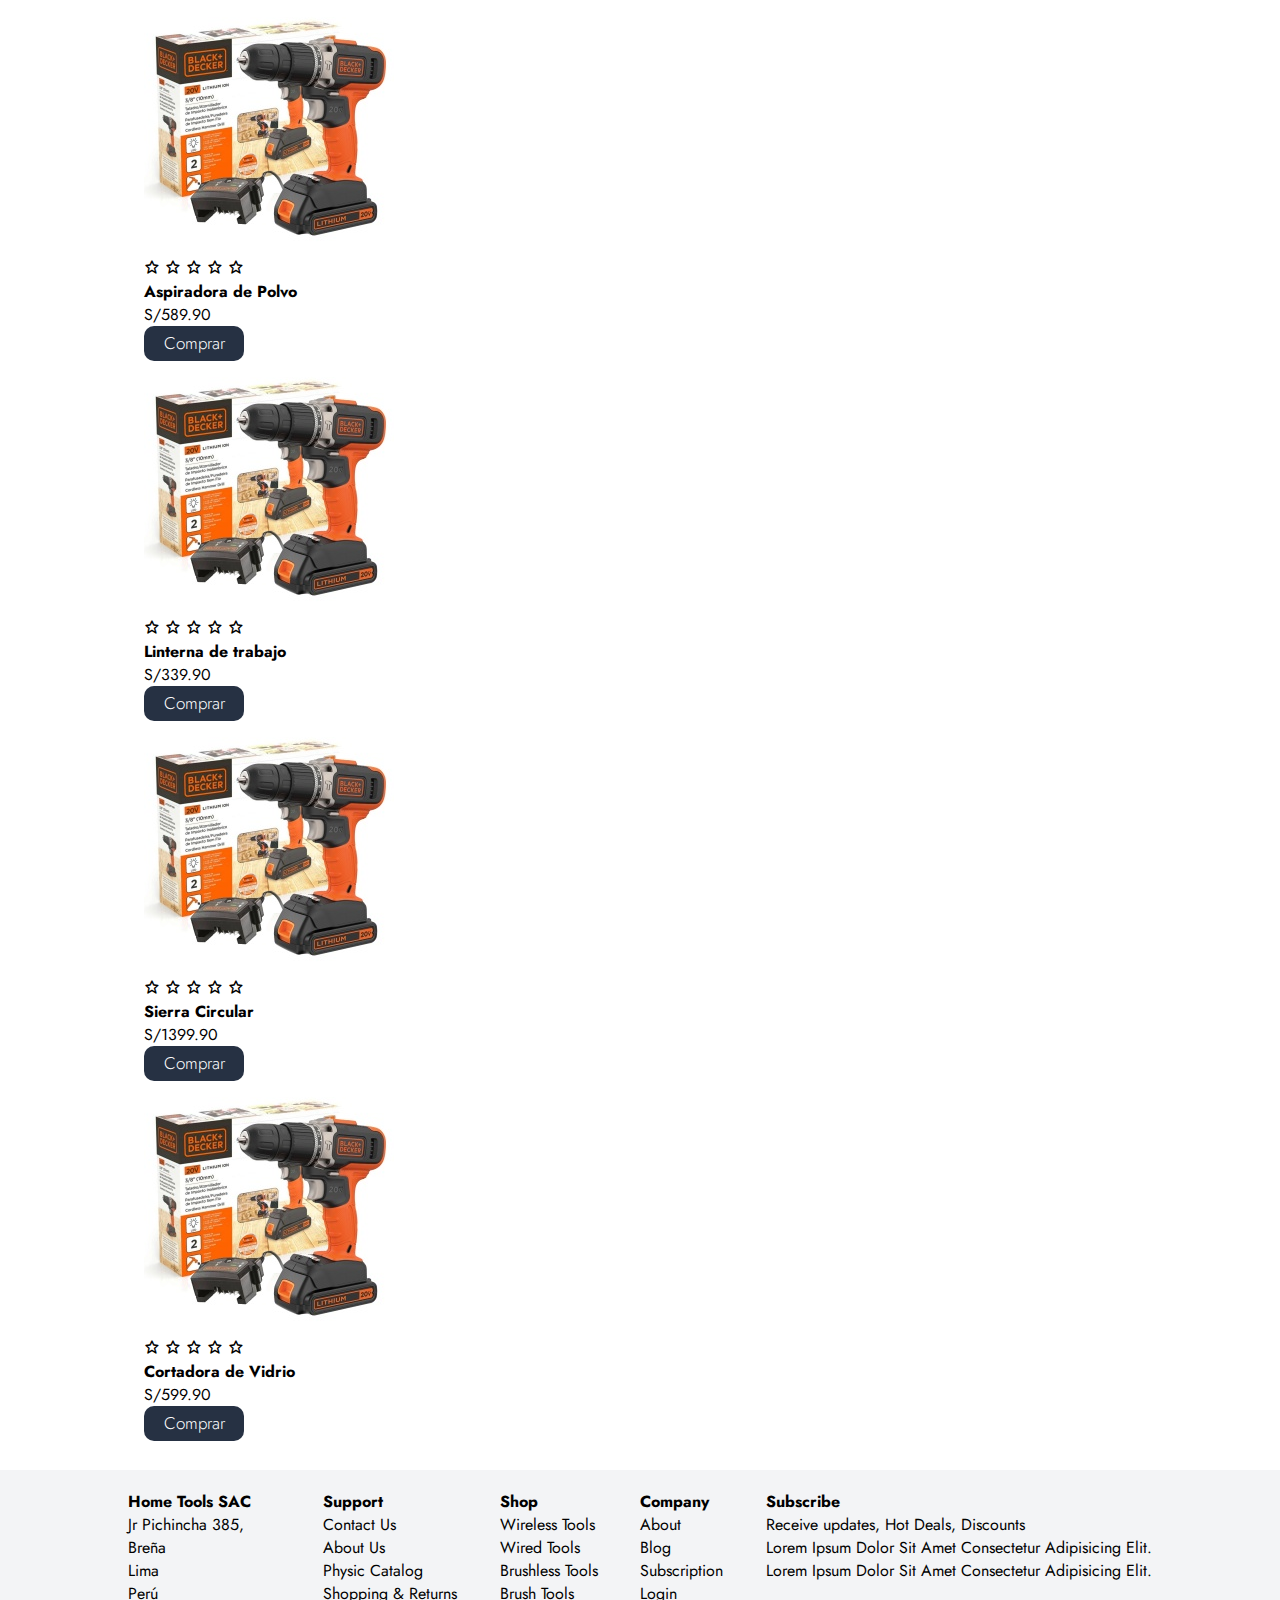
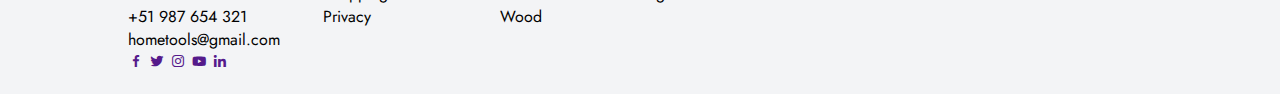
==== commit 5a267b6d: "Se agrega botón comprar en todos los productos" ====
--- a/products.html
+++ b/products.html
@@ -66,6 +66,7 @@
             <div class="price">
               <h4>Atornillador inalambrico</h4>
               <p>S/249.90</p>
+              <button class="btn-comprar">Comprar</button>
             </div>
           </div>            
         </div>
@@ -82,6 +83,7 @@
             <div class="price">
               <h4>Esmeril Recto</h4>
               <p>S/1449.90</p>
+              <button class="btn-comprar">Comprar</button>
             </div>
           </div>            
         </div>
@@ -98,6 +100,7 @@
             <div class="price">
               <h4>Atornillador de impacto</h4>
               <p>S/149.90</p>
+              <button class="btn-comprar">Comprar</button>
             </div>
           </div>            
         </div>
@@ -114,6 +117,7 @@
             <div class="price">
               <h4>Cepillo Inalambrico</h4>
               <p>S/849.90</p>
+              <button class="btn-comprar">Comprar</button>
             </div>
           </div>            
         </div>
@@ -132,6 +136,7 @@
             <div class="price">
               <h4>Aspiradora de Polvo</h4>
               <p>S/589.90</p>
+              <button class="btn-comprar">Comprar</button>
             </div>
           </div>            
         </div>
@@ -148,6 +153,7 @@
             <div class="price">
               <h4>Linterna de trabajo</h4>
               <p>S/339.90</p>
+              <button class="btn-comprar">Comprar</button>
             </div>
           </div>            
         </div>
@@ -164,6 +170,7 @@
             <div class="price">
               <h4>Sierra Circular</h4> 
               <p>S/1399.90</p>
+              <button class="btn-comprar">Comprar</button>
             </div>
           </div>            
         </div>
@@ -180,6 +187,7 @@
             <div class="price">
               <h4>Cortadora de Vidrio</h4>
               <p>S/599.90</p>
+              <button class="btn-comprar">Comprar</button>
             </div>
           </div>            
         </div>
--- a/styles.css
+++ b/styles.css
@@ -418,3 +418,18 @@
     margin-bottom: 10px;
 }
 
+
+.btn-comprar{
+    background-color: #263143;
+    color: #fff;
+    width: 100px;
+    height: 35px;
+    border-radius: 10px ;
+    border: none;
+    font-size: 17px;
+    font-weight: 300;
+}
+
+.btn-comprar:hover{
+    background-color: #2d4263;
+}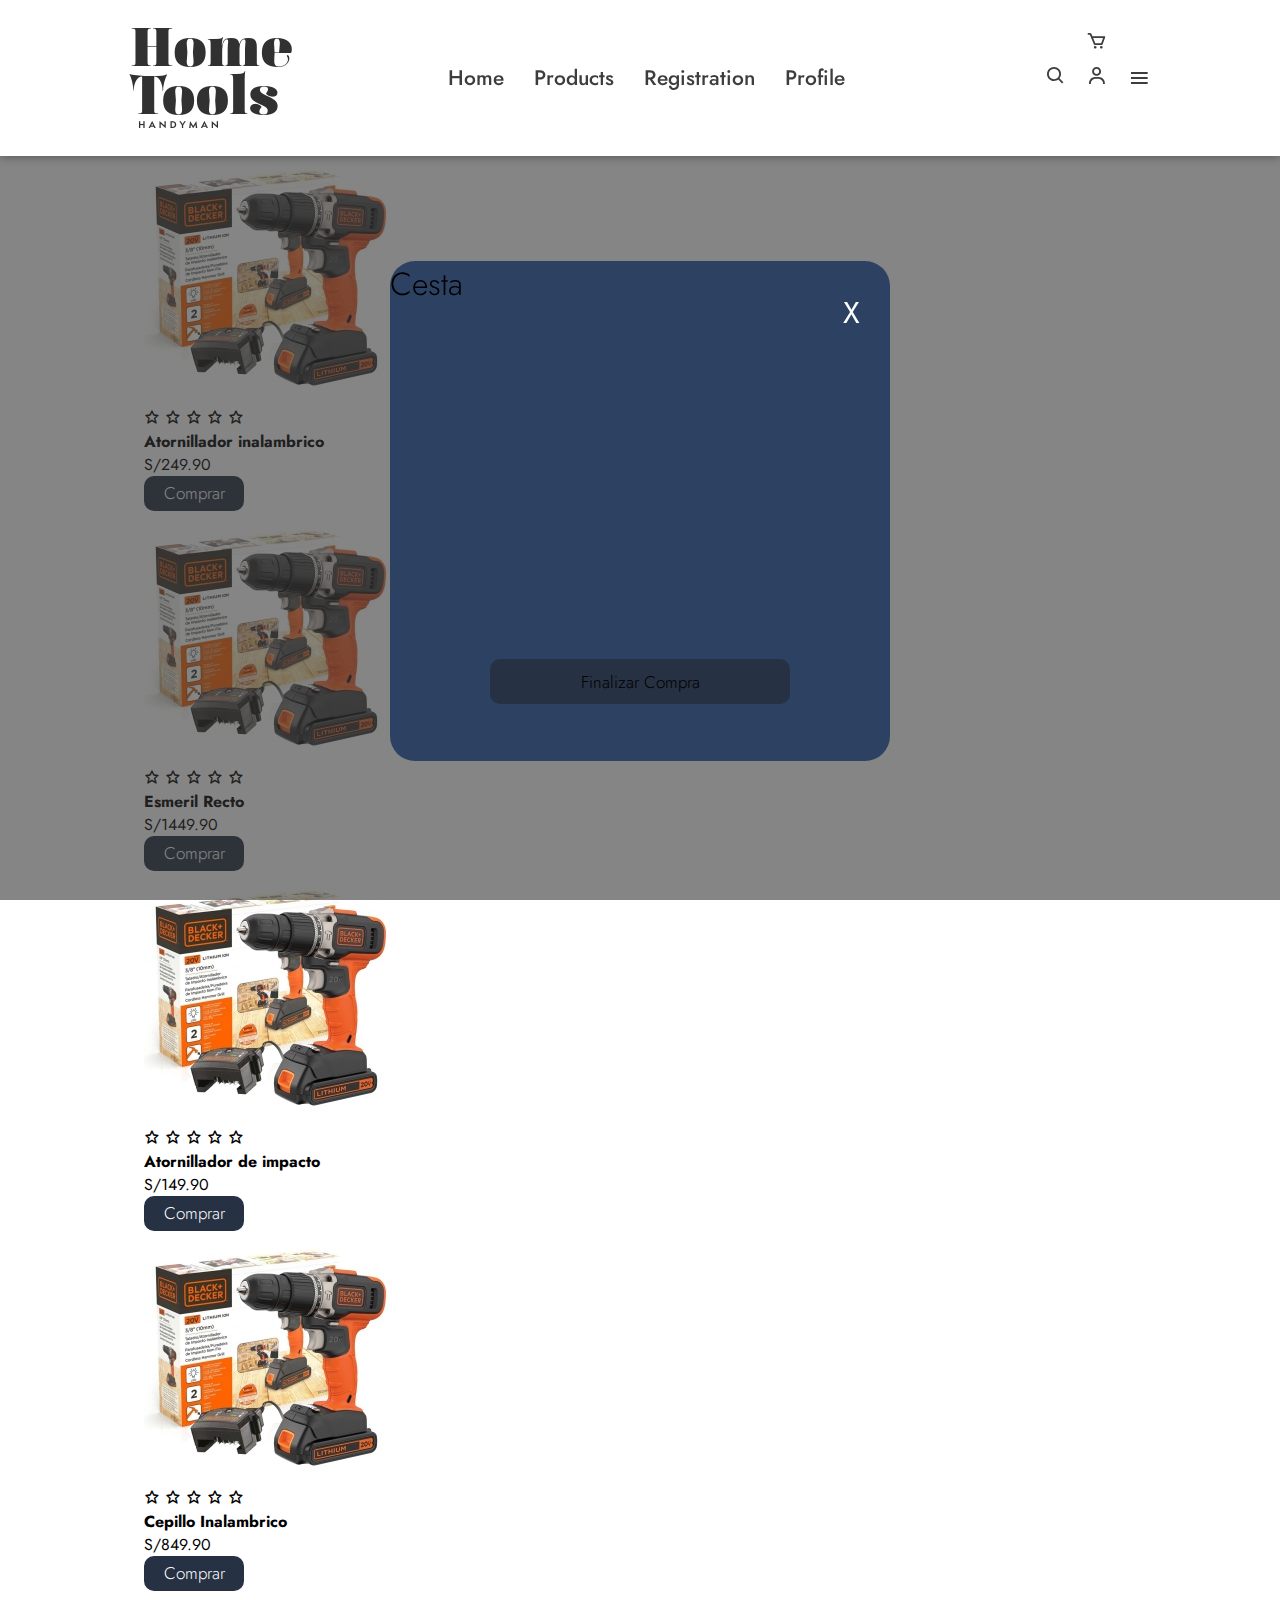
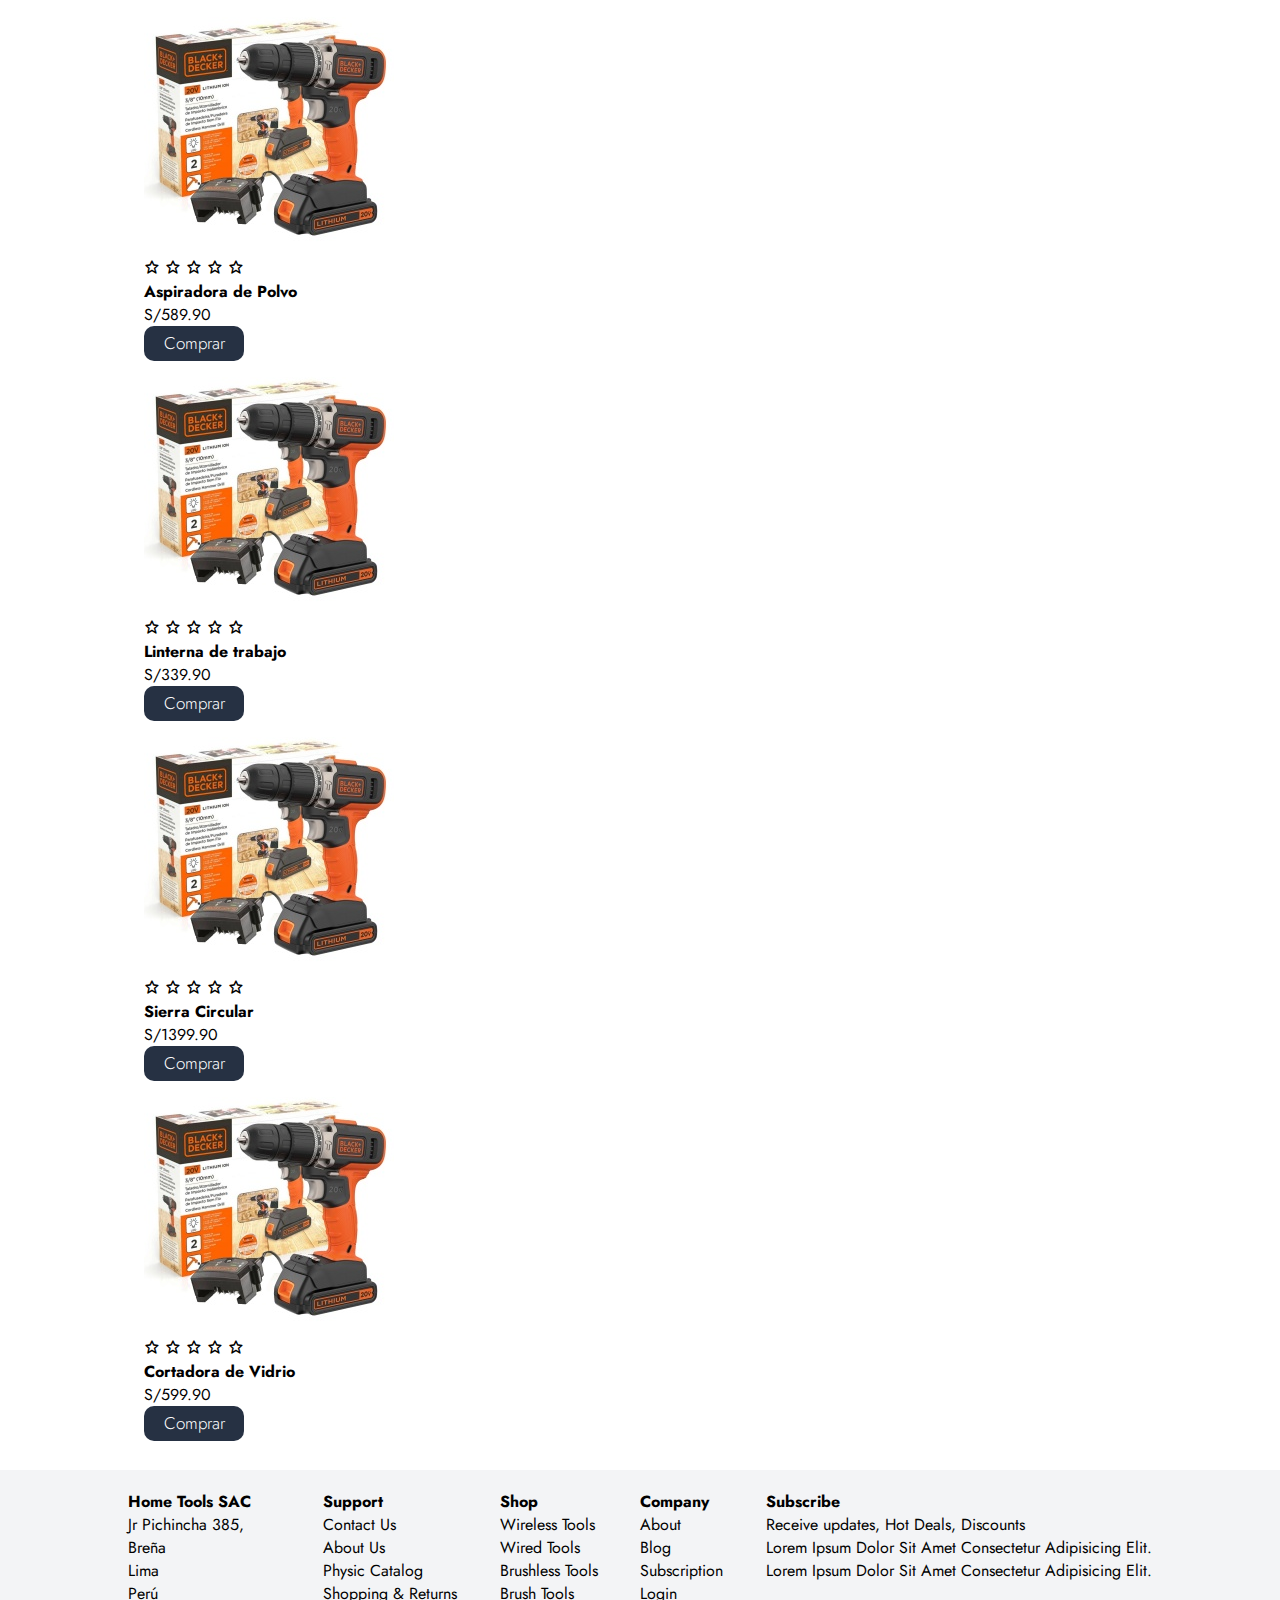
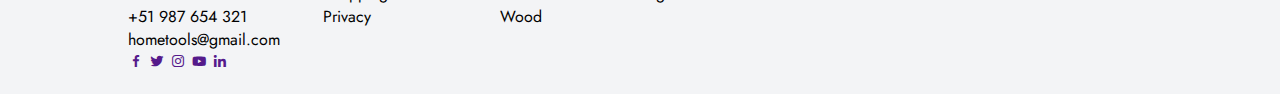
==== commit b0adb3cc: "proceso de añadir javascript" ====
--- a/products.html
+++ b/products.html
@@ -45,7 +45,10 @@
       <div class="nav-icon">
         <a href=""><i class="bx bx-search"></i></a>
         <a href="profile.html"><i class="bx bx-user"></i></a>
-        <a href=""><i class="bx bx-cart"></i></a>
+        <div>
+          <a href=""><i class="bx bx-cart"></i></a>
+          <div id="numero"></div>
+        </div>
 
         <div class="bx bx-menu" id="menu-icon"></div>
       </div>
@@ -341,6 +344,16 @@
               </div>
             </div>
           </div> -->
+    </section>
+
+    <section id="contenedorCompra" class="contenedorCompra">
+      <div class="informacionCompra" id="informacionCompra">
+        <h2>Cesta</h2>
+        <p class="x" id="x">X</p>
+      </div>
+      <div class="productosCompra" id="productosCompra"></div>
+      <div class="total" id="total"></div>
+      <button>Finalizar Compra</button>
     </section>
 
     <footer class="contact">
@@ -401,6 +414,8 @@
       </div>
     </footer>
 
+
+
     <script src="script.js"></script>
     <script
       src="https://cdn.jsdelivr.net/npm/bootstrap@5.3.2/dist/js/bootstrap.bundle.min.js"
--- a/styles.css
+++ b/styles.css
@@ -432,4 +432,164 @@
 
 .btn-comprar:hover{
     background-color: #2d4263;
+}
+
+-btn-comprar:active{
+    background-color: white;
+    color: black;
+}
+
+.diseñoNumero{
+    padding: 10px;
+    background-color: red;
+    border-radius: 100%;
+    width: 20px;
+    height: 20px;
+    font-size: 10px;
+    position: relative;
+    top: -12px;
+    left: 30px;
+    z-index: 1;
+    display: flex;
+    justify-content: center;
+    align-items: center;
+}
+
+.bx-cart{
+    position: absolute;
+    top: 30px;
+    right: 153px;
+    cursor: pointer;
+}
+
+.contenedorCompra{
+    display: flex;
+    align-items: center;
+    justify-content: center;
+    width: 100%;
+    height: 100%;
+    position: fixed;
+    top: 0px;
+    background-color: rgba(51,51,51,0.6);
+    flex-direction:column;
+    gap: 35px;
+}
+
+.informacionCompra{
+    width: 500px;
+    height: 500px;
+    background-color: #2d4263;
+    border-radius: 25px;
+    display: flex;
+    align-items: flex-start;
+    justify-content: flex-start;
+    position: fixed;
+}
+
+.informacionCompra h2{
+    font-weight: 300;
+    margin-top: 50px 0px 0px 50px;
+    font-size: 32px;
+    width: 100%;
+}
+
+.x{
+    padding-top: 30px;
+    padding-right: 30px;
+    cursor: pointer;
+    font-size: 30px;
+    color: white;
+}
+
+.productosCompra{
+    font-size: 17px;
+    position: relative;
+    z-index: 1;
+    display: flex;
+    justify-content: flex-start;
+    flex-direction: column;
+    width: 450px;
+    height: 30%;
+    overflow-y: auto;
+    margin-top: 50px;
+}
+
+.productosCompra div{
+    margin: 0px 45px;
+    padding: 20px 0px;
+    width: auto;
+    border-bottom: 1px dptted black;
+    display: flex;
+    justify-content: space-between;
+}
+
+.productosCompra::-webkit-scrollbar{
+    width: 7px;
+    background-color: #141c29;
+    border-radius: 5px;    
+}
+
+.productosCompra::-webkit-scrollbar-thumb{
+    background:white;
+    border-radius: 3px;
+}
+
+.img{
+    display: flex;
+    flex-direction: row;
+    align-items: center;
+}
+
+.productosCompra img{
+    width: 25px;
+    height: auto;
+    margin-right: 10px;
+    border-bottom: none;
+    cursor: pointer;
+}
+
+.total{
+    z-index: 1;
+    display: flex;
+    align-items: flex-start;
+    justify-content: space-between;
+    gap: 150px;
+    font-size: 27px;
+    font-weight: 700;
+}
+
+.total span{
+    font-weight:300;
+}
+
+.contenedorCompra button{
+    z-index: 1;
+    background-color: #263143;
+    width: 300px;
+    height: 45px;
+    border-radius: 10px;
+    border: none;
+    font-size: 17px;
+    font-weight: 300;
+
+}
+
+.contenedorCompra button:hover{
+    background-color: white;
+    color: black;
+}
+
+.none>div,
+.none .btn-comprar,
+.none p{
+    width: 0px;
+    height: 0px;
+    font-size: 0px;
+    border: 0px;
+}
+
+.soldOut{
+    background-color: red;
+    padding: 7px 10px;
+    border-radius: 10px;
 }